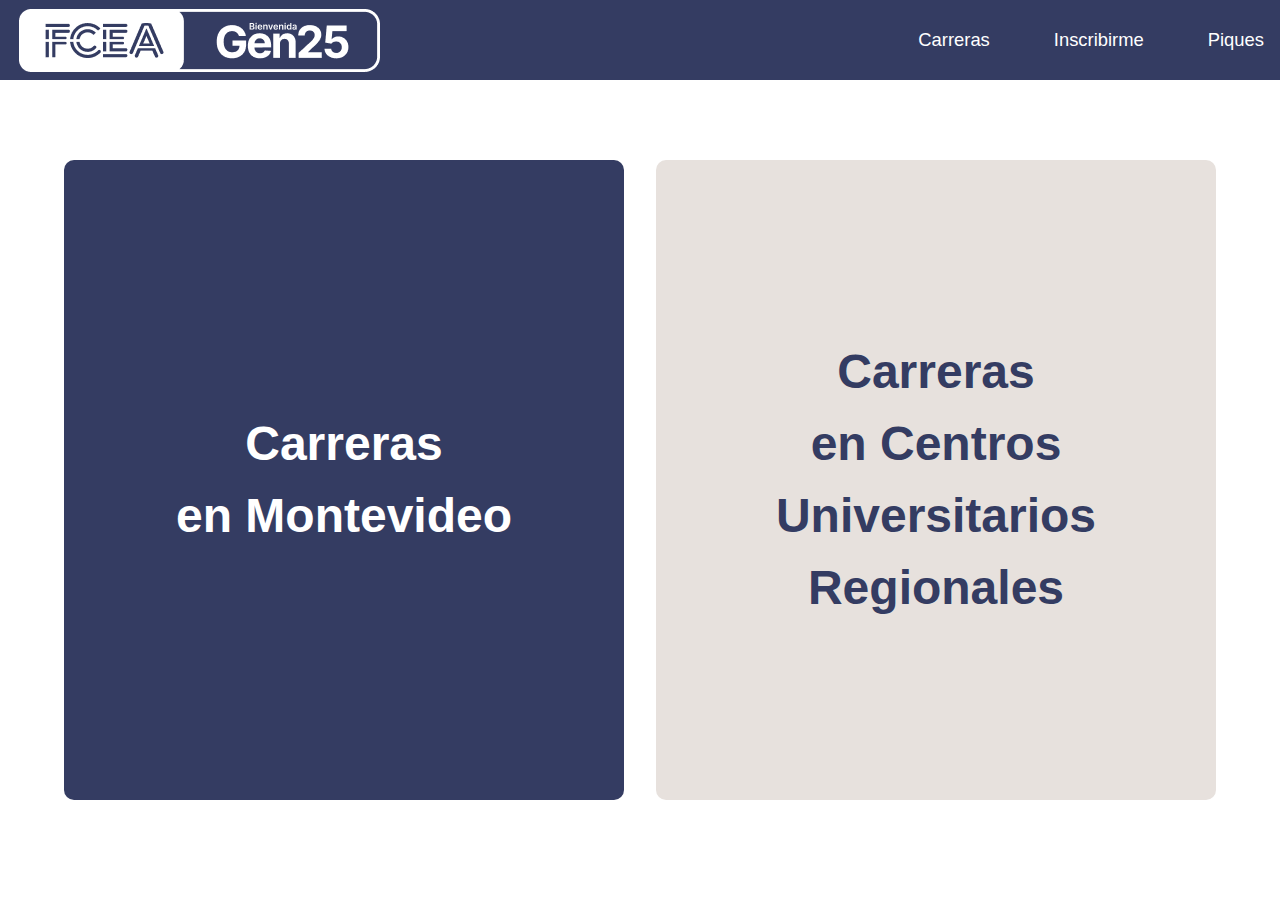
==== carreras.html @ 93f22b2d "bienvenida 2025" ====
<!DOCTYPE html>
<html lang="en">
<head>
    <meta charset="UTF-8">
    <meta name="viewport" content="width=device-width, initial-scale=1.0">
    <link rel="stylesheet" href="https://fonts.googleapis.com/css2?family=Material+Symbols+Outlined:opsz,wght,FILL,GRAD@20..48,100..700,0..1,-50..200">
    <link rel="stylesheet" href="https://fonts.googleapis.com/css2?family=Material+Symbols+Outlined:opsz,wght,FILL,GRAD@20..48,100..700,0..1,-50..200">
    <link rel="stylesheet" href="css/styles.css">
    <title>Carreras</title>
</head>
<body>
    <header> 
        <img class="logo" src="assets/img/logo.png" alt="">
        <input type="checkbox" id="nav-toggle" class="nav-toggle">
        <nav>
            <ul>
                <li><a href="carreras.html">Carreras</a></li>
                <li><a href="index.html">Inscribirme</a></li>
                <li><a href="piques.html">Piques</a></li> 
            </ul>
        </nav>
        <label for="nav-toggle" class="nav-toggle-label">
            <span class="barra material-symbols-outlined">menu
            </span>
        </label>
    </header>
    <div class="carreras">
        <div class="montevideo">
            <h1>Carreras <br> en Montevideo</h1>
        </div>
        <div class="carreras-montevideo">
            <div class="indice-carreras-montevideo">
                <div class="botones-opciones">
                    <div class="carrera-1M">Administración</div>
                    <div class="carrera-2M">Economía</div>
                    <div class="carrera-3M">Estadística</div>
                    <div class="carrera-4M">Contador</div>
                    <div class="carrera-5M">Tec. Administración</div>
                    <div class="carrera-6M">Tec. Gestión Uni.</div>
                </div>
            </div>
            <div class="carreras-montevideo-content">
                <div class="administracion">
                    <div class="nombre-info">
                        <h2>Licenciatura en</h2>
                        <h2>Administración</h2>
                        <br>
                        <p><strong>Tipo:</strong> Título de grado</p>
                        <p><strong>Duración:</strong> 4 años</p>
                        <p><strong>Créditos</strong> 360</p>
                        <p><strong>Director de carrera:</strong> Prof. Pablo Salaburu <br> <a href="mailto:jpablo.salaburu@fcea.edu.uy">jpablo.salaburu@fcea.edu.uy</a></p>
                        <p><a href="https://fcea.udelar.edu.uy/depto-adm-ensenanza/lic-adm-ciencias-adm.html">Grilla Curricular</a></p>
                    </div>
                    <br>
                    <div class="carrera-content">
                        <p>La Licenciatura en Administración prepara profesionales con conocimientos adecuados para participar en la gestión y creación de empresas y otras organizaciones, utilizando sus recursos de manera efectiva y sustentable. El ámbito para el ejercicio de esta profesión es la gestión de las organizaciones y su rol específico es el desempeño de tareas de carácter gerencial, tanto en lo que refiere a las diferentes áreas (por ejemplo, Comercialización, Finanzas o Recursos Humanos) como la gerencia general.</p>
                        <br>
                        <p>Quienes egresen contarán con formación para emprender y crear organizaciones, para realizar tareas de consultoría y asesoramiento y para desarrollar actividades de gestión en forma eficaz, sustentable y socialmente responsable, de forma de contribuir a un diálogo social amplio entre distintas organizaciones y al bienestar de la sociedad. Serán capaces de aplicar críticamente las teorías, técnicas e instrumentos de gestión perteneciente al fenómeno organizacional, trabajando en equipo. Sus conocimientos y competencias específicas se vinculan a las finanzas, a la comercialización, a la preparación de proyectos, a la gestión de personas y a la generación de procesos de cambio, de mejora y de innovación. Tienen aptitudes para comprender y analizar críticamente los procesos sociales, económicos, culturales y políticos que hacen al funcionamiento interno de las organizaciones, como también al contexto en el que desarrollan su actividad. Podrán, además, iniciar una trayectoria académica orientada a la generación y transmisión de conocimiento científico.</p>
                    </div>
                    
                </div>
                <div class="economia">
                    <div class="nombre-info">
                        <h2>Licenciatura en Economía</h2>
                        <br>
                        <p><strong>Tipo:</strong> Título de grado</p>
                        <p><strong>Duración:</strong> 4 años</p>
                        <p><strong>Créditos</strong> 360</p>
                        <p><strong>Director de carrera:</strong> Prof. Mario Davrieux <br> <a href="mailto:mario.davrieux@fcea.edu.uy">mario.davrieux@fcea.edu.uy</a></p>
                        <p><a href="https://fcea.udelar.edu.uy/ensenanza-dpto-economia/licenciatura-en-economia.html">Grilla Curricular</a></p>
                    <br>
                    </div>
                    <div class="carrera-content">
                        <p>La Licenciatura en Economía brinda conocimientos que permiten formular, implementar y analizar las políticas públicas, así como asesorar a empresas o iniciar una trayectoria académica. Además de estudiar economía, la licenciatura se sirve de otras disciplinas del campo de las ciencias sociales y las humanidades. También está presente la formación en métodos cuantitativos y en el uso de técnicas o instrumentos de cómputo, así como en tecnologías de la información y comunicación.</p>
                        <br>
                        <p>Quienes egresen de la Licenciatura en Economía podrán trabajar en el área de políticas públicas, en el área financiera, en el área empresarial y en el área académica. Los conocimientos adquiridos permiten generar y compartir conocimiento científico, así como diseñar, implementar y evaluar políticas y programas públicos o de empresas, proyectos privados y de otras organizaciones.
                        También podrá analizar la coyuntura macroeconómica y de economías sectoriales o regionales, así como del entorno económico, sin perder de vista los aspectos sociales y éticos.</p>
                    </div>
                    
                </div>
                <div class="estadistica">
                    <h2>Licenciatura en Estadística</h2>
                    <br>
                    <p><strong>Tipo:</strong> Título de grado</p>
                    <p><strong>Duración:</strong> 4 años</p>
                    <p><strong>Créditos</strong> 360</p>
                    <p><strong>Director de carrera:</strong> Profa. María Eugenia Riaño <a href="mailto:eugenia.riano@fcea.edu.uy">eugenia.riano@fcea.edu.uy</a></p>
                    <p><a href="https://fcea.udelar.edu.uy/depto-met-cuant-ensenanza/licenciatura-en-estadistica.html">Grilla Curricular</a></p>
                    <br>
                    <p>La Licenciatura en Estadística brinda una formación completa en métodos estadísticos, tanto para manejar sus propiedades teóricas (probabilísticas) con fluidez como para analizar datos en aplicaciones concretas.</p>
                    <p>Egresadas y egresados de la Licenciatura en Estadística serán especialistas en el análisis de datos, aprenderán métodos estadísticos y computacionales para hacer ciencia de datos de calidad. Adicionalmente, tendrán suficientes conocimientos teóricos en Modelos Probabilísticos,Teoría Estadística y Estadística Computacional, como para poder acceder al estudio de nuevos temas y nuevas aplicaciones que les demande proyectos académicos más avanzados o el ejercicio profesional. Se capacitará para leer e interpretar la bibliografía estadística especializada. </p>
                    <br>
                    <p>La formación que recibe la y el graduado de esta carrera le permitirá orientarse hacia programas de investigación, realizar estudios de posgrado, ejercer la docencia universitaria así como también el trabajo profesional donde se requiera análisis de datos, estadística computacional y buen conocimiento de métodos estadísticos en general.</p>
                </div>
                <div class="contador">
                    <h2>Contador Público</h2>
                    <br>
                    <p><strong>Tipo:</strong> Título de grado</p>
                    <p><strong>Duración:</strong> 8 semestres/4 años</p>
                    <p><strong>Créditos</strong> 360</p>
                    <p><strong>Director de carrera:</strong> Prof. Javier Mari <a href="mailto:javier.mari@fcea.edu.uy">javier.mari@fcea.edu.uy</a></p>
                    <p><a href="https://fcea.udelar.edu.uy/ensenanza/las-carreras-de-fcea/7538-contador-publico-2024.html">Grilla Curricular</a></p>
                    <br>
                    <p>La carrera de Contador Público brinda conocimientos que servirán para actuar en las áreas relativas a la información contable, al control y a los aspectos tributarios y financieros de las organizaciones, permitiendo desempeñarse como gerentes en cualquiera de estas áreas. </p>
                    <p>En el primer año de la carrera ya se adquieren herramientas para acceder al mercado laboral de forma rápida. Es por ello que la dinámica del cursado se adapta al mundo laboral y el plan de estudios de la carrera está adaptado a la pronta inserción del estudiantado en el mercado laboral.</p>
                    <br>
                    <p>Quienes egresen tendrán la capacidad de participar en el diseño e implementación de sistemas tributarios, así como asesorar en esta materia a todo tipo de organizaciones. También podrán ser parte de la constitución, fusión, escisión, liquidación y disolución de sociedades y asociaciones; podrán realizar peritajes y actuar en procedimientos judiciales que refieran a la materia contable, liquidaciones y rendiciones de cuentas. Además, podrán monitorear, evaluar y opinar sobre los procesos de información y control y participar en la preparación, revisión y análisis de estados proyectados. Podrán trabajar en organismos estatales e integrar equipos multidisciplinarios con el objetivo de preparar y evaluar proyectos de inversión así como iniciar una trayectoria académica. Tendrán la habilidad de adecuar a la realidad de las organizaciones nacionales e internacionales modelos, teorías y métodos para alcanzar sistemas eficientes de información y control. </p>
                    <p>A las y los estudiantes que ingresen en la nueva generación les corresponde el plan de estudios 2024 de la carrera de Contador Público.</p>
                </div>
                <div class="tec-administracion">
                    <h2>Tecnicatura en Administración</h2>
                    <br>
                    <p><strong>Tipo:</strong> Tecnicatura</p>
                    <p><strong>Duración:</strong> 5 semestres</p>
                    <p><strong>Créditos</strong> 225</p>
                    <p><strong>Director de carrera:</strong> Prof. Pablo Salaburu <a href="mailto:pablo.salaburu@fcea.edu.uy">pablo.salaburu@fcea.edu.uy</a></p>
                    <p><a href="https://fcea.udelar.edu.uy/depto-adm-ensenanza/tecnicatura-admin-ciencias-adm.html">Grilla Curricular</a></p>
                    <br>
                    <p>La Tecnicatura en Administración prepara profesionales con una sólida formación general en Administración y Contabilidad en el marco de un programa académico de menor duración al del grado. Esto permite a las personas egresadas una rápida inserción en el mercado laboral y la continuación de sus estudios a través de las carreras de grado de la facultad.</p>
                    <br>
                    <p>Quienes egresen de la Tecnicatura en Administración tendrán aptitudes para participar en la gestión de organizaciones públicas y privadas, y competencias para la aplicación de técnicas y procedimientos de mejora que favorezcan la utilización de recursos de manera efectiva y sustentable. Podrán acceder a cargos intermedios de una organización y participar en equipos multidisciplinarios con profesionales del área, contribuyendo de manera proactiva a la mejora de la gestión.</p>
                </div>
                <div class="tec-gestion-universitaria">
                    <h2>Tecnólogo en Gestión Universitaria</h2>
                    <br>
                    <p><strong>Tipo:</strong> Tecnicatura</p>
                    <p><strong>Duración:</strong> 5 semestres</p>
                    <p><strong>Créditos</strong> 225</p>
                    <p><strong>Director de carrera:</strong> Profa. Mariela Lembo <a href="mailto:marielalembo@gmail.com">marielalembo@gmail.com</a></p>
                    <p><a href="https://fcea.udelar.edu.uy/ensenanza/las-carreras-de-fcea/243-tecnico-en-gestion-universitaria.html">Grilla Curricular</a></p>
                    <br>
                    <p>El Tecnólogo en Gestión Universitaria es una carrera de la Facultad de Ciencias Económicas y de Administración con el aporte, en áreas específicas del conocimiento, de las Facultades de Humanidades y Ciencias de la Educación, de Psicología, de Medicina y de Información y Comunicación, de la Universidad de la República. Procura una formación interdisciplinaria con un fuerte énfasis en conocimientos, habilidades y herramientas para la gestión profesional de instituciones educativas, tanto públicas como privadas. </p>
                    <p>Posee una amplia oferta de materias electivas para profundizar la formación en diversas áreas tales como administración, costos, marketing, gestión financiera, transformación y cambio organizacional y recursos humanos. Es el comienzo de un proceso que podrá posteriormente continuar tanto a nivel de grado como de posgrado, constituyendo su culminación, un muy importante avance para la obtención de la Licenciatura en Administración.</p>
                </div>
            </div>
            
        </div>
        <div class="regionales">
            <h1>Carreras <br> en Centros Universitarios Regionales</h1>
        </div>
        <div class="carreras-interior">
            <div class="indice-carreras-interior">
                <div class="botones-opciones">
                    <div class="carrera-1I">Ciclo Inicial Optativo - Opción Social (CIO-OS) </div>
                    <div class="carrera-2I">Tecnólogo en Administración y Contabilidad (TAC)</div>
                    <div class="carrera-3I">Licenciatura en Economía Agrícola y Gestión de Agronegocios </div>
                </div>
            </div>
            <div class="carreras-interior-content">
                <div class="ciclo-inicial">
                    <h2>Ciclo Inicial Optativo - Opción Social (CIO-OS)</h2>
                    <br>
                    <p><strong>Tipo:</strong> Ciclo inicial (pregrado)</p>
                    <p><strong>Duración:</strong> 2 semestres</p>
                    <p><strong>Créditos:</strong> 90</p>
                    <p><strong>Ubicación:</strong> Maldonado, Rocha, Treinta y Tres (CURE) y Salto (CENUR Litoral Norte)</p>
                    <p><strong>Coordinadora CIO Social: </strong> Rossana Cantieri <a href="mailto:rcantieri@cure.edu.uy">rcantieri@cure.edu.uy</a></p>
                    <p><strong>Referente en Salto:</strong> Cecilia Durán <a href="mailto:coordinacion.cioas@gmail.com">coordinacion.cioas@gmail.com</a></p>
                    <p><a href="https://fcea.udelar.edu.uy/ensenanza/carreras-en-centros-universitarios-regionales/174-ciclo-inicial-optativo-opcion-social-cio-os.html">Grilla Curricular</a></p>
                    <br>
                    <p>Los Ciclos Iniciales Optativos son una nueva forma de ingreso a la Universidad de la República, especialmente diseñada para los Centros Universitarios del interior del país, complementaria del tradicional ingreso por carreras. Tiene como finalidad brindar una formación general de nivel universitario y posibilitar el acceso a varias carreras de la Udelar. El CIO-OS brinda una aproximación general y genérica al Área Social y Artística y acreditará un primer nivel de estudios universitarios básicos en Ciencias Sociales y Humanas (no es un título intermedio ni de tecnicatura).</p>
                </div>
                <div class="tecnologo">
                    <h2>Tecnólogo en Administración y Contabilidad (TAC)</h2>
                    <br>
                    <p><strong>Tipo:</strong> Tecnólogo</p>
                    <p><strong>Duración:</strong> 5 semestres</p>
                    <p><strong>Créditos</strong> 225</p>
                    <p><strong>Ubicación:</strong> Lavalleja, Maldonado, Rocha, Tacuarembó, Treinta y Tres, Mercedes y Colonia.</p>
                    <p><a href="https://fcea.udelar.edu.uy/depto-adm-ensenanza/tac-ciencias-adm.html">Grilla Curricular</a></p>
                    <br>
                    <p>Quienes estudien el TAC se formarán en las áreas de Administración, Contabilidad y áreas afines y, además, en las áreas de conocimiento específicas que otorga la mención correspondiente que acompaña el título: Turismo, Gestión Ambiental, Agroindustria, Comunicación Organizacional, Salud y Minero. Los créditos obtenidos en el TAC serán reconocidos para continuar los estudios superiores en el nivel de grado en las carreras de Licenciatura en Administración, Licenciatura en Economía y Contador Público. </p>
                    <p>También en las sedes de la Udelar del CURE se dictan cursos de Contador Público. Son solo los cursos que corresponden al sexto, séptimo y octavo semestre de la carrera de forma semipresencial.</p>
                    <p>Las y los egresados podrán: </p>
                    <ul>
                        <li>acceder a los cargos intermedios de una organización disponiendo de la capacitación específica para colaborar con especialistas en las áreas de administración y contabilidad.</li>
                        <li>colaborar en la determinación y puesta en práctica de las técnicas y procedimientos necesarios que permitan a la dirección superior de la organización establecer los objetivos generales y desarrollar las políticas en las áreas de administración de recursos humanos, comportamiento organizacional, sistemas contables y racionalización.</li>
                        <li>insertarse de forma crítica y proactiva en la organización, acompañando o induciendo la aplicación de técnicas y procedimientos que permitan mejorar la administración de la misma.</li>
                        <li>relevar y sistematizar datos que sirvan de base para el diagnóstico de las organizaciones y diseño de sus sistemas contables.</li>
                    </ul>
                    <ul>
                        <li><strong>Sede Tacuarembó</strong> <br> Mención en Agroindustria y Comunicación Organizacional <br> Referente académico: Ana Gómez González <a href="mailto:tecnologoadmycont@gmail.com">tecnologoadmycont@gmail.com</a></li>
                        <br>
                        <li><strong>Centro Universitario Regional Este (CURE)</strong>  Sedes: Maldonado, Rocha, Treinta y Tres y Lavalleja <br> Mención en Turismo, Gestión Ambiental, Salud y Minería. <br> Referente Académico: Mauro Mendiburu <a href="mailto:coordinaciontac@cure.edu.uy">coordinaciontac@cure.edu.uy</a></li>
                        <br>
                        <li><strong>Regional Suroeste </strong> <br> Sedes Mercedes y Colonia <br> Mención en Cooperativismo y Asociativismo <br> Coordinación de la Región Suroeste: María Ingold <a href="mailto:coordinacion-suroeste@cci.edu.uy">coordinacion-suroeste@cci.edu.uy</a></li>
                    </ul>
                    <br>
                    <p><a href="https://udelar.edu.uy/portal/regionsuroeste/">Sitio web carreras de la Región Suroeste</a> </p>
                </div>
                <div class="agricola">
                    <h2>Licenciatura en Economía Agrícola y Gestión de Agronegocios </h2>
                    <br>
                    <p><strong>Tipo:</strong> Licenciatura</p>
                    <p><strong>Duración:</strong> 4 años</p>
                    <p><strong>Créditos</strong> 360</p>
                    <p><strong>Ubicación: </strong>Sede Tacuarembó - Centro Universitario Regional (CENUR) Noreste.</p>
                    <p><strong>Director de carrera:</strong> Prof. Virginia Morales Olmos <a href="mailto:virginia.morales@cut.edu.uy">virginia.morales@cut.edu.uy</a></p>
                    <p><a href="https://fcea.udelar.edu.uy/ensenanza/carreras-en-centros-universitarios-regionales/6743-licenciatura-en-economia-agricola-y-gestion-de-agronegocios.html">Grilla Curricular</a></p>
                    <br>
                    <p>La Licenciatura en Economía Agrícola y Gestión de Agronegocios es una oferta que busca formar profesionales con conocimientos en las áreas de gestión, contabilidad y economía con énfasis en las principales cadenas de valor. Busca desarrollar y fortalecer las capacidades de las y los estudiantes en aspectos teóricos y metodológicos a partir de un enfoque multidisciplinario, que tome como eje los desafíos vinculados a sistemas productivos modernos y multifuncionales e insertos en cadenas de valor a nivel nacional e internacional, atendiendo al desarrollo territorial. Por otra parte, trata de impartir en la o el estudiante una visión amplia que enfatiza el desarrollo de la capacidad de análisis en la realidad nacional e internacional.</p>
                    <p>La carrera considera aspectos tanto micro como macroeconómicos, formación en métodos cuantitativos, toma de decisiones, gestión de recursos naturales, economía ambiental, innovación, planificación estratégica, gestión, formulación de políticas, contabilidad e impuestos, con el foco en temas agropecuarios. La capacidad de trabajo en equipo para la comprensión de los problemas complejos formará parte de la orientación para el análisis y comunicación entre los distintos conocimientos.</p>
                </div>
            </div>
        </div>
    </div>
    <script src="js/carreras.js"></script>
</body>
</html>
---- css/styles.css ----
/*====================================*/
/* RESET CSS */
/*====================================*/
/* Box sizing rules */
*,
*::before,
*::after {
  box-sizing: border-box;
  font-family: 'PT Sans', sans-serif;
}

/* Remove default margin */
body,
h1,
h2,
h3,
h4,
p,
figure,
blockquote,
dl,
dd {
  margin: 0;
}

/* Remove list styles on ul, ol elements with a list role, which suggests default styling will be removed */
ul[role='list'],
ol[role='list'] {
  list-style: none;
}

/* Set core root defaults */
html{
    scroll-behavior: smooth;
  }
html:focus-within {
  scroll-behavior: smooth;
}

/* Set core body defaults */
body {
  min-height: 100vh;
  font-size:16px;
  text-rendering: optimizeSpeed;
  line-height: 1.5;
}

/* A elements that don't have a class get default styles */
a:not([class]) {
  text-decoration-skip-ink: auto;
}

/* Make images easier to work with */
img,
picture {
  max-width: 100%;
  display: block;
}

/* Inherit fonts for inputs and buttons */
input,
button,
textarea,
select {
  font: inherit;
}

/* Remove all animations, transitions and smooth scroll for people that prefer not to see them */
@media (prefers-reduced-motion: reduce) {
  html:focus-within {
  scroll-behavior: auto;
  }
  
  *,
  *::before,
  *::after {
    animation-duration: 0.01ms !important;
    animation-iteration-count: 1 !important;
    transition-duration: 0.01ms !important;
    scroll-behavior: auto !important;
  }
}

/*====================================*/
/* Custom properties*/
/*====================================*/
:root{
    --background: rgba(17, 17, 17, 0.8);
    --background-green: rgb(30, 94, 94, 0.8);
    --background-red:rgb(240, 129, 114, 0.8);
    --background-red-fcea:#F08172;
    --slide-background: #E7E1DD;
    --background-blue: #343C62;
    --background-blue-steel: #51557B;
    --background-grey: #E7E1DD;
    --padding-slide: 1.2rem;
    --font-size-small: 14px;
    --font-size-big: 18px;
}


/*====================================*/
/* Utility classes */
/*====================================*/

/*general*/

a{
  color:var(--background-grey);
}

.flex{
    display: flex;
    gap: var(--gap,1rem);
}

.flex-buttons{
  align-items: center;
  justify-content: space-around;
}

.grid{
    display:grid;
    gap: var(--gap,1rem);
}
.dos-columnas{
    position: relative; /* Mantenerlo en la estructura */
    z-index: 2; /* Asegurar que esté por encima de los acordeones */
    display: flex; /* Asegurar que no colapse */
    flex-wrap: wrap;
    justify-content: space-between;
    padding: 20px 0;
}

.container{
    padding-inline: 2em;
    margin-inline: auto;
    max-width: 90rem;
}
.container-blue{
  background-color: var(--background-blue);
  color:#fff;
  padding:1rem;
}
.sr-only{
    position:absolute;
    width:1px;
    height: 1px;
    padding: 0;
    margin: -1px;
    overflow: hidden;
    clip: rect(0, 0, 0 ,0);
    white-space: nowrap;
    border:0;
}

.texto-blanco{
  color:#fff;
}

.texto-azul{
  color:var(--background-blue);
  text-align: left;
}

.button{
  position: relative;
  cursor:pointer;
  top:50%;
  background-color:#51557B;
  color: #fff;
  border:none; 
  border-radius:10px; 
  text-align: center;
  padding:15px;
  min-height:30px; 
  min-width: 120px;
}

.button:active{
  background-color: var(--slide-background);
  color:var(--background-blue);
}

.red{
  background-color: var(--background-red-fcea);
}

.fade {
  opacity: 0;
  visibility: hidden;
  max-height: 0;
  overflow: hidden;
  transition: opacity 0.6s ease-in-out, max-height 0.6s ease-in-out, visibility 0.6s ease-in-out;
}

.fade.show {
  opacity: 1;
  visibility: visible;
  max-height: 1000px; /* Ajusta según el contenido esperado */
}

/*=====================================================================*/


/*Navbar*/

.logo{
    max-width:200px;
    padding: 1.2rem 0 1.2rem 1.2rem;
}

header{
    background: var(--background-blue);
    text-align: center;
    position:fixed;
    height: 80px;
    width:100%;
    z-index: 100;
}

nav{
    position:absolute;
    text-align: right;
    top:100%;
    right:0;
    background: var(--background-blue);
    width:100%;
    transform:scale(1, 0);
    transform-origin: top;
    transition: transform 400ms ease-in-out;
}

nav ul{
    margin:0;
    padding:0;
    list-style: none;
}

nav li{
    margin-bottom: 1em;
    margin-right: 1em;
}

nav a{
    color:#fff;
    text-decoration: none;
    font-size: 1.15rem;
    opacity: 0;
    transition: opacity 150ms ease-in-out;
}

nav a:hover{
    color:rgb(102, 3, 0);
}

.nav-toggle{
    display:none;
}

.nav-toggle-label{
    position:absolute;
    top:0;
    right:0;
    margin-right:1em;   
    height: 100%;
    display:flex;
    align-items: center; 
}

.barra{
    font-size: 38px;
    color: #fff;
    font-weight: 700;
    cursor: pointer;
}

.nav-toggle:checked ~ nav {
    transform: scale(1, 1);
}

.nav-toggle:checked ~ nav a{
    opacity:1;
    transition: opacity 250ms ease-in-out 250ms;
}

header.scrolled{
    background-color: #f08172 !important;
    transition: background-color 200ms linear;
}

/*=fin navbar=*/
/*=======acordeón blanco===========*/
.acordeon{
  position:relative;
  display:block;
  overflow:visible;
  margin-top:4rem;
}

.acordeon__titulo{
  padding-bottom: .4rem;
  margin:0 1rem 0 1rem;
  cursor: pointer;
  position: relative;
  user-select: none;
  color:var(--background-blue);
  transition: 0.5s;
  font-weight: 800;
}

.acordeon__titulo:after{
  content:'+';
  display:block;
  float:right;
  right:.8rem;
  top:50%;
  font-size:20px;
  font-weight: bold;
  transform:translateY(-60%);
}

.acordeon__contenido{
  width:100%;
  line-height: 1.5rem;
  height: 0;
  transition: height 0.5s ease-out;
  overflow:hidden;
  box-sizing: border-box;
  background-color: var(--background-blue);
  color: #fff;
  border-radius: 0 0 10px 10px;
}

.acordeon-interno{
  background-color: var(--background-grey)!important;
  text-align: left;
  border: 1px solid #fff;
  border-radius: 10px;
}

.texto-padding{
  padding:1.5rem;
}

.acordeon__contenido.color{
  border: 1px solid #CCC2AF;
}

.acordeon__wrapper{
  padding:2em;
}

.acordeon--activo{
  height: auto;
}

.acordeon--activo .acordeon__titulo:after{
  content:'-';
}

.lista-letras{
  list-style-type: lower-latin;
}

.acordeon__contenido ul{
margin-left:2em;
}

.color{
  background-color: #fbdad3;
}

.color-borde{
  border:1px solid #CCC2AF;
}
/*========================================================*/

/*=====================acordeón azul=========================*/

.azul{
  font-size:var(--font-size-small);
  padding: 1rem;
  border-bottom: 1px solid #CCC2AF;
  cursor: pointer;
  position: relative;
  user-select: none;
  color:#fff;
  transition: 0.5s;
  border-radius: 0 0 10px 10px;
  background-color: #51557B;
}

.contenedor-gris{
  background-color: var(--background-grey);
}

.acordeon__contenido-azul{
  line-height: 1.5rem;
  height: 0;
  transition: height 0.5s ease-out;
  box-sizing: border-box;
  border-bottom: 1px solid #CCC2AF;
  background-color: var(--background-blue);
  color: #fff;
  border-radius: 0 0 10px 10px;
}

/*===========================================================*/

.carousel-container {
  display: flex;
  overflow: hidden;
  position: relative;
  margin: 0 auto;
  width: 90vw;
  height: calc(100vh - 30px); /* La mitad de la pantalla menos la mitad del navbar */
  padding-top: 90px; /* Mismo espacio que el navbar */
  padding-bottom: 20px; /* Para equilibrar visualmente */
  color:var(--background-blue);
}

.carousel-slide{
  width: 90vw;
  height: auto;
  margin: 0 auto;
  background-color: var(--slide-background);
  overflow-y: auto;
  border-radius: 10px;
}

.carousel-track {
  display: flex;
  transition: transform 0.3s ease-in-out;
  will-change: transform;
}

.carousel-controls {
  position: absolute;
  top: 50%;
  width: 100%;
  display: flex;
  justify-content: space-between;
  transform: translateY(-50%);
  pointer-events: none;
}

.carousel-button {
  color: var(--background-blue);
  border: none;
  padding: 0.5rem 1rem;
  cursor: pointer;
  font-size: 2rem;
  border-radius: 4px;
  
  box-shadow: 0 2px 4px rgba(0, 0, 0, 0.2);
  pointer-events: all;
}

.carousel-button:hover {
  background-color: var(--slide-background);
}

.slide__header{
  display:flex;
  margin:1rem;
}

.indice{
  font-size: 4rem;
  font-weight: bold;
  margin-right: .3rem;
}

.imagen-indice{
  width:100%;
}

.titulo-2, .titulo-3{
  font-size: 1.7rem;
  font-weight: 600;
  margin-right: .5rem;
}

.titulo-1{
  font-size:1.6rem;
  font-weight: 600;
  margin:1rem;
}

.slide__content{
  margin-top:3rem;
}

/*===================Grid tables bloques horarios=====================*/

.grid-table-horarios{
  display:grid;
  grid-template-columns: repeat(5, 1fr);
  border-top:1px solid black;
  border-right: 1px solid black;
  overflow: auto;
}
.grid-table-horarios-4c{
  display:grid;
  grid-template-columns: repeat(4, 1fr);
  border-top:1px solid black;
  border-right: 1px solid black;
  overflow: auto;
}

.grid-table-horarios-4c > span{
  padding: 4px 2px;
  border-left:1px solid black;
  border-bottom: 1px solid black;
}

.grid-table-horarios > span{
  padding: 4px 2px;
  border-left:1px solid black;
  border-bottom: 1px solid black;
}

.grid-table{
  display:grid;
  grid-template-columns: repeat(6, 1fr);
  border-top:1px solid black;
  border-right: 1px solid black;
  overflow: auto;
}
.grid-item{
  padding: 4px 2px;
  border-left:1px solid black;
  border-bottom: 1px solid black;
}
.grid-table > span{
  padding: 4px 2px;
  border-left:1px solid black;
  border-bottom: 1px solid black;
}

.table-head{
  background: #f08172;
  color: #fff;
  font-weight: bold;
}

.table-head-2{
  background: #43917B;
  color:#fff;
  font-weight: bold;
}

.table-head-3{
  background: #694D7C;
  color:#fff;
  font-weight: bold;
}


/*================================================================*/
/*=============================PIQUES=============================*/
.piques, .carreras{
  position: relative;
  flex-direction: column;
  max-width: 95vw;
  height: 80vh;
  justify-content: center;
  margin: 0 auto;
  top: 5rem;
  color: #fff;
  border-radius: 10px;
  padding-top:80px;
}

.opciones{
  display: grid;
  grid-template-columns: 1fr 1fr 1fr;
  gap: 1.2rem;
  padding:.5rem;
  font-size:14px;
}

.boton-pique{
  border: 1px solid #fff;
  padding: .6rem;
  border-radius: 10px;
  cursor: pointer;
}

.opcion-1, .opcion-2, .opcion-3, .opcion-4, .opcion-5, .opcion-6, .opcion-7, .opcion-8, .opcion-9, .opcion-10, .opcion-11, .opcion-12, .opcion-13, .opcion-14, .opcion-15{
  position: relative;
  flex-direction: column;
  max-width: 95vw;
  margin: 0 auto;
  justify-content: center;
  padding:1.2rem;
  top: 5rem;
  color: #fff;
  border-radius: 10px;
  background-color: #C35E50;
}

.contenido-opciones{
  margin-top:4rem;
}

/* Ocultar las opciones por defecto */
.contenido-opciones > div {
  display: none;
  
}

/* Asegurarse de que las opciones visibles se muestren */
.contenido-opciones > div:target,
.contenido-opciones > div.active {
  display: block;
}

.boton-flotante {
  position: fixed;
  bottom: 20px; /* Distancia desde el borde inferior */
  right: 20px; /* Distancia desde el borde derecho */
  z-index: 1000; /* Para asegurarse de que esté sobre otros elementos */
  background-color: #343C62; /* Color de fondo */
  color: #fff; /* Color del texto o ícono */
  border: none;
  border-radius: 50%; /* Botón redondo */
  width: 50px;
  height: 50px;
  font-size: 24px;
  cursor: pointer;
  box-shadow: 0px 4px 6px rgba(0, 0, 0, 0.2);
  display: none; /* Oculto por defecto */
  justify-content: center;
  align-items: center;
}

.boton-flotante:hover {
  background-color: #51557B; /* Color al pasar el mouse */
}

/*==========================CARRERAS=============================*/

.montevideo{
  padding:3rem;
  background-color: var(--background-blue);
  height:40%;
  border-radius: 10px;
  transition: all 0.5s ease-in-out;
  cursor:pointer;
}

.regionales{
  padding:3rem;
  background-color: var(--slide-background);
  color:var(--background-blue);
  height: 40%;
  transition: all 0.5s ease-in-out;
  border-radius: 10px;
  cursor:pointer;
}

.reducido{
  padding:1rem;
  height: 20%;
  font-size: .6rem;
  transition: width 0.5s ease-in-out, padding 0.5s ease-in-out;
}

.carreras-montevideo{
  display:none;
  padding-top:3rem;
  max-height: 0;
  width:100%;
  overflow: auto;
  opacity:0;
  background-color: var(--background-blue);
  color:#fff;
  transition: opacity 0.5s ease-in-out, max-height 0.5s ease-in-out;
  padding:1.2rem;
}
.carreras-interior{
  display:none;
  max-height: 0;
  width:100%;
  overflow: auto;
  opacity:0;
  background-color: var(--slide-background);
  color: var(--background-blue);
  transition: opacity 0.5s ease-in-out, max-height 0.5s ease-in-out;
  padding: 1.2rem;
}

.carreras-montevideo.show, .carreras-interior.show {
  display:block;
  opacity: 1;
  max-height: 1000px;
}

.carreras-montevideo-content, .carreras-interior-content {
  padding-top:3rem
}

.botones-opciones{
  display: grid;
  grid-template-columns: 1fr 1fr 1fr;
  gap: .4rem;
  text-align: center;
  font-size: 14px;
  cursor:pointer;
}

.carrera-1M, .carrera-2M, .carrera-3M, .carrera-4M, .carrera-5M, .carrera-6M{
  padding: .5rem;
  border: 1px solid var(--background-blue-steel);
  background-color: var(--background-blue-steel);
  border-radius: 10px;
}
/* Estilo cuando se selecciona una opción en Montevideo */
.carreras-montevideo .botones-opciones div.selected {
  background-color: #343C62; /* Color seleccionado en Montevideo */
  color: #fff;
  border: 1px solid #fff;
}

/* Estilo cuando se selecciona una opción en Regionales */
.carreras-interior .botones-opciones div.selected {
  background-color: #E7E1DD; /* Color seleccionado en Regionales */
  color: #343C62;
  border: 1px solid #343C62;
}

/* Estilo cuando se pasa el mouse (igual para ambos) */
.botones-opciones div:hover {
  background-color: #51557B;
  color: #fff;
}

.carrera-1I, .carrera-2I, .carrera-3I{
  padding: .5rem;
  border: 1px solid var(--background-blue);
  background-color: var(--background-blue);
  color:#fff;
  border-radius: 10px;
}
/* Ocultar todas las opciones dentro de carreras-montevideo-content y carreras-interior-content */
.carreras-montevideo-content > div,
.carreras-interior-content > div {
    display: none;
    opacity: 0;
    transition: opacity 0.5s ease-in-out;
}

/* Mostrar solo la opción seleccionada */
.carreras-montevideo-content > div.show,
.carreras-interior-content > div.show {
    display: block;
    opacity: 1;
}
/*=================================================================*/
/*=================================================================*/
/* Media query para pantallas grandes (desktop) */
@media (min-width: 768px) {
  header{
  display:flex;
  align-items: center;
  justify-content: space-between;
}

nav{
  all: unset;
  display:flex;
  
  align-items: center;
}

nav ul{
    display:flex;
    align-items: center;
}

nav li{
    margin-left:3em;
    margin-bottom: 0;
}

nav a{
    opacity:1;
}
.logo{
  max-width: 100%;
}
.nav-toggle-label{
  display:none;
}
/*==Carousel==*/
.carousel-container{
  width:95vw;
}
  .carousel-slide{
    width:95vw;
    display:grid;
    grid-template-columns: 1fr 1fr 2.5fr;
  }
  .slide__header{
    flex-direction: column;
  }
  .titulo-desktop{
    display:flex;
  }
  .indice{
    font-size: 12rem;
  }
  .titulo{
    display:flex;
    flex-direction: column;
    justify-content: center;
  }
  .row-titulo{
    display:flex;
    flex-direction: row;
  }
  .titulo-2{
    font-size:2.6rem;
  }
  .imagen-indice{
    display: flex;
    justify-content: center;
  }
  .imagen-slide{
    height: 14rem;
  }
  

  .acordeon__titulo {
    cursor: pointer;
    font-weight: bold;
    font-size:1.2rem;
    padding: 0.8rem;
    color: var(--background-blue);
    margin: 0.5rem 0;
    border-radius: 4px;
    transition: background-color 0.3s ease;
}

  .acordeon__titulo::after{
    display:none;
  }

  .contenido-dinamico {
    border: 1px solid #ccc;
    background-color: var(--background-blue);
    color:var(--slide-background);
    padding: 1rem;
    border-radius: 5px;
    min-height: 200px; /* Asegura espacio para el contenido */
    overflow: auto; /* Manejar contenido largo */
}

  .acordeon__contenido {
    overflow: hidden;
    height: 0;
    transition: height 0.3s ease-out;
    background-color: var(--slide-background);
    padding: 0 0.8rem;
    border-radius: 0 0 4px 4px;
}
.acordeon__contenido p {
  margin: 0.5rem 0;
}

  .acordeon__titulo.active {
    background-color: var(--slide-background);
    color: #CCC2AF;
}
  .acordeon__contenido.active {
    display: block;
  }

  .carousel-slide .slide__content {
    display: flex;
    flex-direction: column;
  }

  .carousel-slide .acordeon {
    flex-direction: row;
    gap: 1rem;
    align-items: flex-start;
    text-align: right;
  }

    .carousel-slide .acordeon__titulo {
        flex: 1;
    }
  /* Estilos generales para acordeones anidados */
  .contenido-dinamico .acordeon__titulo {
    cursor: pointer;
    font-weight: bold;
    padding: 0.8rem;
    background-color: var(--background-blue);
    color: white;
    margin: 0.5rem 0;
    border-radius: 4px;
    transition: background-color 0.3s ease;
  }

  .contenido-dinamico .acordeon__titulo.active {
    background-color: var(--slide-background);
    color: var(--background-blue);
  }

  .contenido-dinamico .acordeon__contenido {
    overflow: hidden;
    height: 0;
    transition: height 0.3s ease-out;
    background-color: var(--slide-background);
    border-radius: 0 0 4px 4px;
    padding: 0 0.8rem;
  }

  .contenido-dinamico .acordeon__contenido.active {
    height: auto;
  }

  /*====PIQUES====*/
  .piques{
    flex-direction: row;
    justify-content: space-evenly;
    padding: 2rem;
  }
  .opciones{
    font-size:16px;
  }

  .titulo-3{
    font-size:3.5rem;
  }
  /*CARRERAS*/
  .carreras {
    display: flex;
    flex-direction: row;
    justify-content: space-between;
    align-items: stretch;
    gap: 2rem;
    width: 90%;
    margin: auto;
    transition: all 0.5s ease-in-out;
}

.montevideo, .regionales {
    width: 50%;
    height: auto;
    padding: 3rem;
    display: flex;
    align-items: center;
    justify-content: center;
    text-align: center;
    font-size: 1.5rem;
    transition: all 0.5s ease-in-out;
}

/* Se achican con una transición suave */
.montevideo.reducido, .regionales.reducido {
    width: 25%;
    padding: 1rem;
    font-size: 1rem;
    transition: width 0.5s ease-in-out, padding 0.5s ease-in-out;
}

/* Transición de altura más fluida */
.indice {
    max-height: 200px; /* Mantener una altura inicial */
    overflow: hidden;
    transition: max-height 0.5s ease-in-out, opacity 0.5s ease-in-out;
}

.indice.oculto {
    max-height: 0; /* Reducir altura sin desaparecer de golpe */
    opacity: 0;
}

/* Expandir el contenido de carreras con altura suave */
.carreras-montevideo, .carreras-interior {
    display: none;
    opacity: 0;
    max-height: 0;
    transition: opacity 0.5s ease-in-out, max-height 0.5s ease-in-out;
}

.carreras-montevideo.show, .carreras-interior.show {
    display: block;
    opacity: 1;
    max-height: 1000px; /* Se expande gradualmente */
}
.video-container {
  position: relative;
  width: 100%;
  height: 100vh;
  overflow: hidden;
}

video {
  width: 100%;
  height: 100%;
  object-fit: cover;
  
}

.overlay {
  position: absolute;
  top: 50%;
  left: 50%;
  transform: translate(-50%, -50%);
  width: 100%;
  height: 100%;
  cursor: pointer;
}
/*VIDEO INTRO*/

}
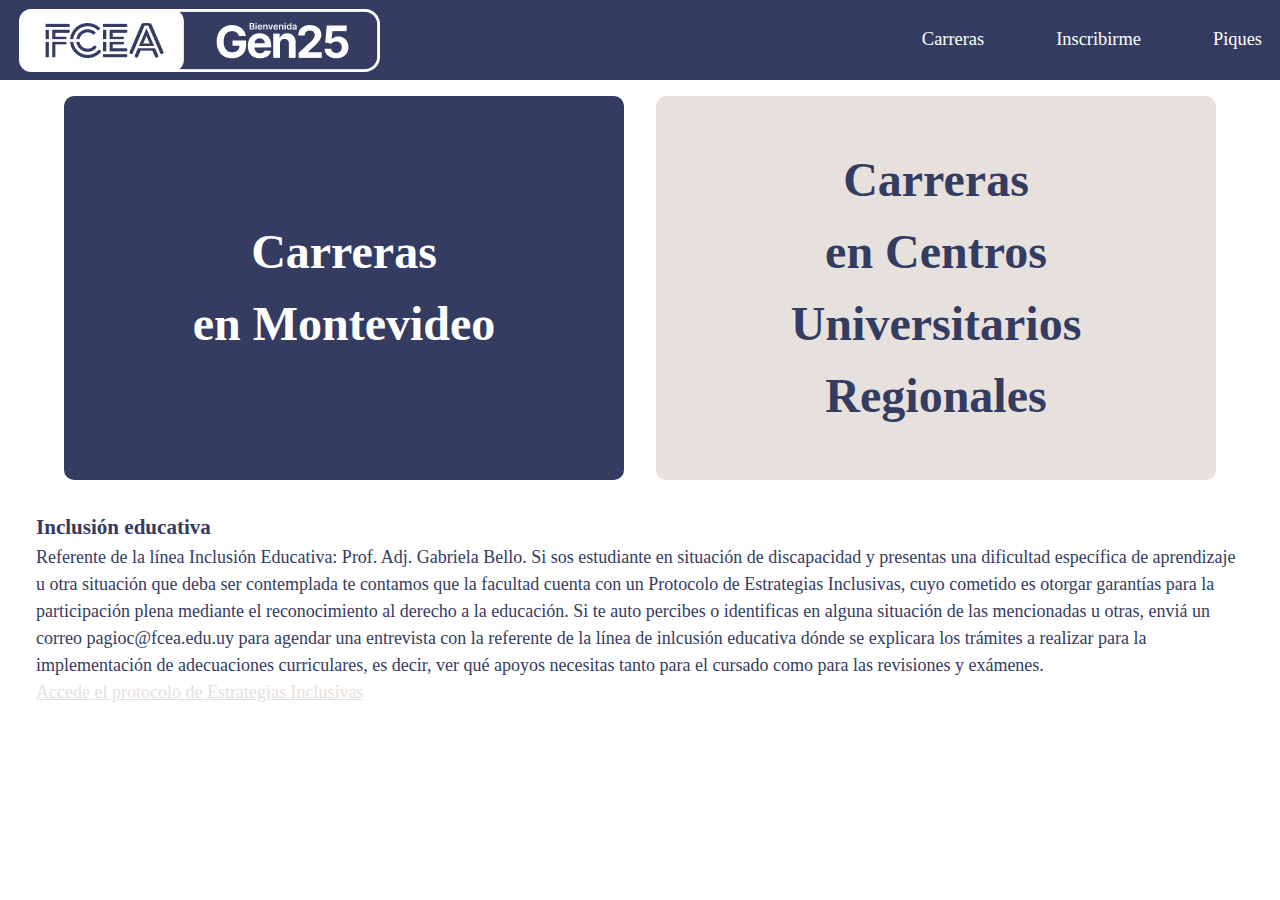
==== commit 6e622d3b: "faltan ajustes en piques" ====
--- a/carreras.html
+++ b/carreras.html
@@ -204,6 +204,13 @@
             </div>
         </div>
     </div>
+    <div class="container">
+        <div class="texto-azul">
+            <h3>Inclusión educativa</h3>
+            <p>Referente de la línea Inclusión Educativa: Prof. Adj. Gabriela Bello. Si sos estudiante en situación de discapacidad y presentas una dificultad específica de aprendizaje u otra situación que deba ser contemplada te contamos que la facultad cuenta con un Protocolo de Estrategias Inclusivas, cuyo cometido es otorgar garantías para la participación plena mediante el reconocimiento al derecho a la educación. Si te auto percibes o identificas en alguna situación de las mencionadas u otras, enviá un correo pagioc@fcea.edu.uy para agendar una entrevista con la referente de la línea de inlcusión educativa dónde se explicara los trámites a realizar para la implementación de adecuaciones curriculares, es decir, ver qué apoyos necesitas tanto para el cursado como para las revisiones y exámenes.</p>
+            <a href="https://fcea.udelar.edu.uy/gestion-administrativa/protocolos/6667-protocolo-sobre-estrategias-inclusivas.html">Accede el protocolo de Estrategias Inclusivas</a>
+        </div>
+    </div>
     <script src="js/carreras.js"></script>
 </body>
 </html>--- a/css/styles.css
+++ b/css/styles.css
@@ -6,7 +6,7 @@
 *::before,
 *::after {
   box-sizing: border-box;
-  font-family: 'PT Sans', sans-serif;
+  font-family: "Inter", serif;
 }
 
 /* Remove default margin */
@@ -40,7 +40,7 @@
 /* Set core body defaults */
 body {
   min-height: 100vh;
-  font-size:16px;
+  font-size:18px;
   text-rendering: optimizeSpeed;
   line-height: 1.5;
 }
@@ -261,7 +261,7 @@
 .nav-toggle-label{
     position:absolute;
     top:0;
-    right:0;
+    right:1rem;
     margin-right:1em;   
     height: 100%;
     display:flex;
@@ -310,14 +310,18 @@
 }
 
 .acordeon__titulo:after{
-  content:'+';
+  content:"›";
   display:block;
   float:right;
   right:.8rem;
   top:50%;
-  font-size:20px;
+  font-size:40px;
   font-weight: bold;
   transform:translateY(-60%);
+}
+
+.acordeon__titulo.active::after {
+  transform: rotate(90deg);
 }
 
 .acordeon__contenido{
@@ -452,13 +456,14 @@
   cursor: pointer;
   font-size: 2rem;
   border-radius: 4px;
-  
+  background-color: rgba(231, 225, 221, 0.5);
   box-shadow: 0 2px 4px rgba(0, 0, 0, 0.2);
   pointer-events: all;
 }
 
 .carousel-button:hover {
-  background-color: var(--slide-background);
+  background-color: rgba(231, 225, 221, 0.7); /* Más sólido al hacer hover */
+    transform: scale(1.05); /* Pequeño efecto de agrandamiento */
 }
 
 .slide__header{
@@ -491,6 +496,7 @@
 .slide__content{
   margin-top:3rem;
 }
+
 
 /*===================Grid tables bloques horarios=====================*/
 
@@ -560,7 +566,7 @@
 
 /*================================================================*/
 /*=============================PIQUES=============================*/
-.piques, .carreras{
+.piques{
   position: relative;
   flex-direction: column;
   max-width: 95vw;
@@ -601,6 +607,18 @@
   background-color: #C35E50;
 }
 
+.boton-pique.active {
+  background-color: #C35E50; /* Color al estar activo */
+  border: #C35E50;
+  color: white;
+}
+
+/* 🔹 Mover 'contenido-opciones' hacia arriba cuando hay un contenido activo */
+.contenido-opciones.active {
+ /* Ajusta el valor según el espacio que necesites */
+  transition: margin-top 0.5s ease;
+}
+
 .contenido-opciones{
   margin-top:4rem;
 }
@@ -608,13 +626,17 @@
 /* Ocultar las opciones por defecto */
 .contenido-opciones > div {
   display: none;
-  
+  opacity: 0;
+  transform: translateY(10px); /* Pequeño desplazamiento inicial */
+  transition: opacity 0.5s ease, transform 0.5s ease;
 }
 
 /* Asegurarse de que las opciones visibles se muestren */
 .contenido-opciones > div:target,
 .contenido-opciones > div.active {
   display: block;
+  opacity: 1;
+    transform: translateY(0);
 }
 
 .boton-flotante {
@@ -641,21 +663,34 @@
 }
 
 /*==========================CARRERAS=============================*/
+.carreras{
+  display:flex;
+  flex-direction: column;
+  max-width: 95vw;
+  height: auto;
+  justify-content: center;
+  margin: 0 auto;
+  color: #fff;
+  border-radius: 10px;
+  padding-top:6rem;
+  padding-bottom:2rem;
+  overflow-x: hidden;
+}
 
 .montevideo{
-  padding:3rem;
+  padding:1.5rem;
   background-color: var(--background-blue);
-  height:40%;
+  height:50%;
   border-radius: 10px;
   transition: all 0.5s ease-in-out;
   cursor:pointer;
 }
 
 .regionales{
-  padding:3rem;
+  padding:1.5rem;
   background-color: var(--slide-background);
   color:var(--background-blue);
-  height: 40%;
+  height: 55%;
   transition: all 0.5s ease-in-out;
   border-radius: 10px;
   cursor:pointer;
@@ -664,7 +699,7 @@
 .reducido{
   padding:1rem;
   height: 20%;
-  font-size: .6rem;
+  font-size: .5rem;
   transition: width 0.5s ease-in-out, padding 0.5s ease-in-out;
 }
 
@@ -679,6 +714,7 @@
   color:#fff;
   transition: opacity 0.5s ease-in-out, max-height 0.5s ease-in-out;
   padding:1.2rem;
+  border-radius: 0 0 10px 10px;
 }
 .carreras-interior{
   display:none;
@@ -690,16 +726,21 @@
   color: var(--background-blue);
   transition: opacity 0.5s ease-in-out, max-height 0.5s ease-in-out;
   padding: 1.2rem;
+  border-radius: 0 0 10px 10px;
 }
 
 .carreras-montevideo.show, .carreras-interior.show {
   display:block;
   opacity: 1;
-  max-height: 1000px;
+  max-height: 800px;
+  margin-top: -5px;
+  overflow-x: hidden;
 }
 
 .carreras-montevideo-content, .carreras-interior-content {
-  padding-top:3rem
+  transition: height 0.5s ease-in-out;
+  padding-top:3rem;
+  overflow-x: hidden;
 }
 
 .botones-opciones{
@@ -709,6 +750,7 @@
   text-align: center;
   font-size: 14px;
   cursor:pointer;
+  overflow-x: hidden;
 }
 
 .carrera-1M, .carrera-2M, .carrera-3M, .carrera-4M, .carrera-5M, .carrera-6M{
@@ -722,6 +764,7 @@
   background-color: #343C62; /* Color seleccionado en Montevideo */
   color: #fff;
   border: 1px solid #fff;
+  
 }
 
 /* Estilo cuando se selecciona una opción en Regionales */
@@ -747,16 +790,30 @@
 /* Ocultar todas las opciones dentro de carreras-montevideo-content y carreras-interior-content */
 .carreras-montevideo-content > div,
 .carreras-interior-content > div {
-    display: none;
-    opacity: 0;
-    transition: opacity 0.5s ease-in-out;
+  opacity: 0;
+  visibility: hidden;
+  position: absolute;
+  width: 100%;
+  transition: opacity 0.5s ease-in-out;
+  border-radius: 10px;
+  overflow-x: hidden;
+}
+
+/* Evitar que los divs ocultos causen problemas de scroll */
+.carreras-montevideo-content > div:not(.show),
+.carreras-interior-content > div:not(.show) {
+    max-width: 0;
+    max-height: 0;
+    overflow: hidden;
 }
 
 /* Mostrar solo la opción seleccionada */
 .carreras-montevideo-content > div.show,
 .carreras-interior-content > div.show {
-    display: block;
-    opacity: 1;
+  opacity: 1;
+  visibility: visible;
+  overflow-x: hidden;
+  position: relative;
 }
 /*=================================================================*/
 /*=================================================================*/
@@ -971,7 +1028,6 @@
 /* Transición de altura más fluida */
 .indice {
     max-height: 200px; /* Mantener una altura inicial */
-    overflow: hidden;
     transition: max-height 0.5s ease-in-out, opacity 0.5s ease-in-out;
 }
 
